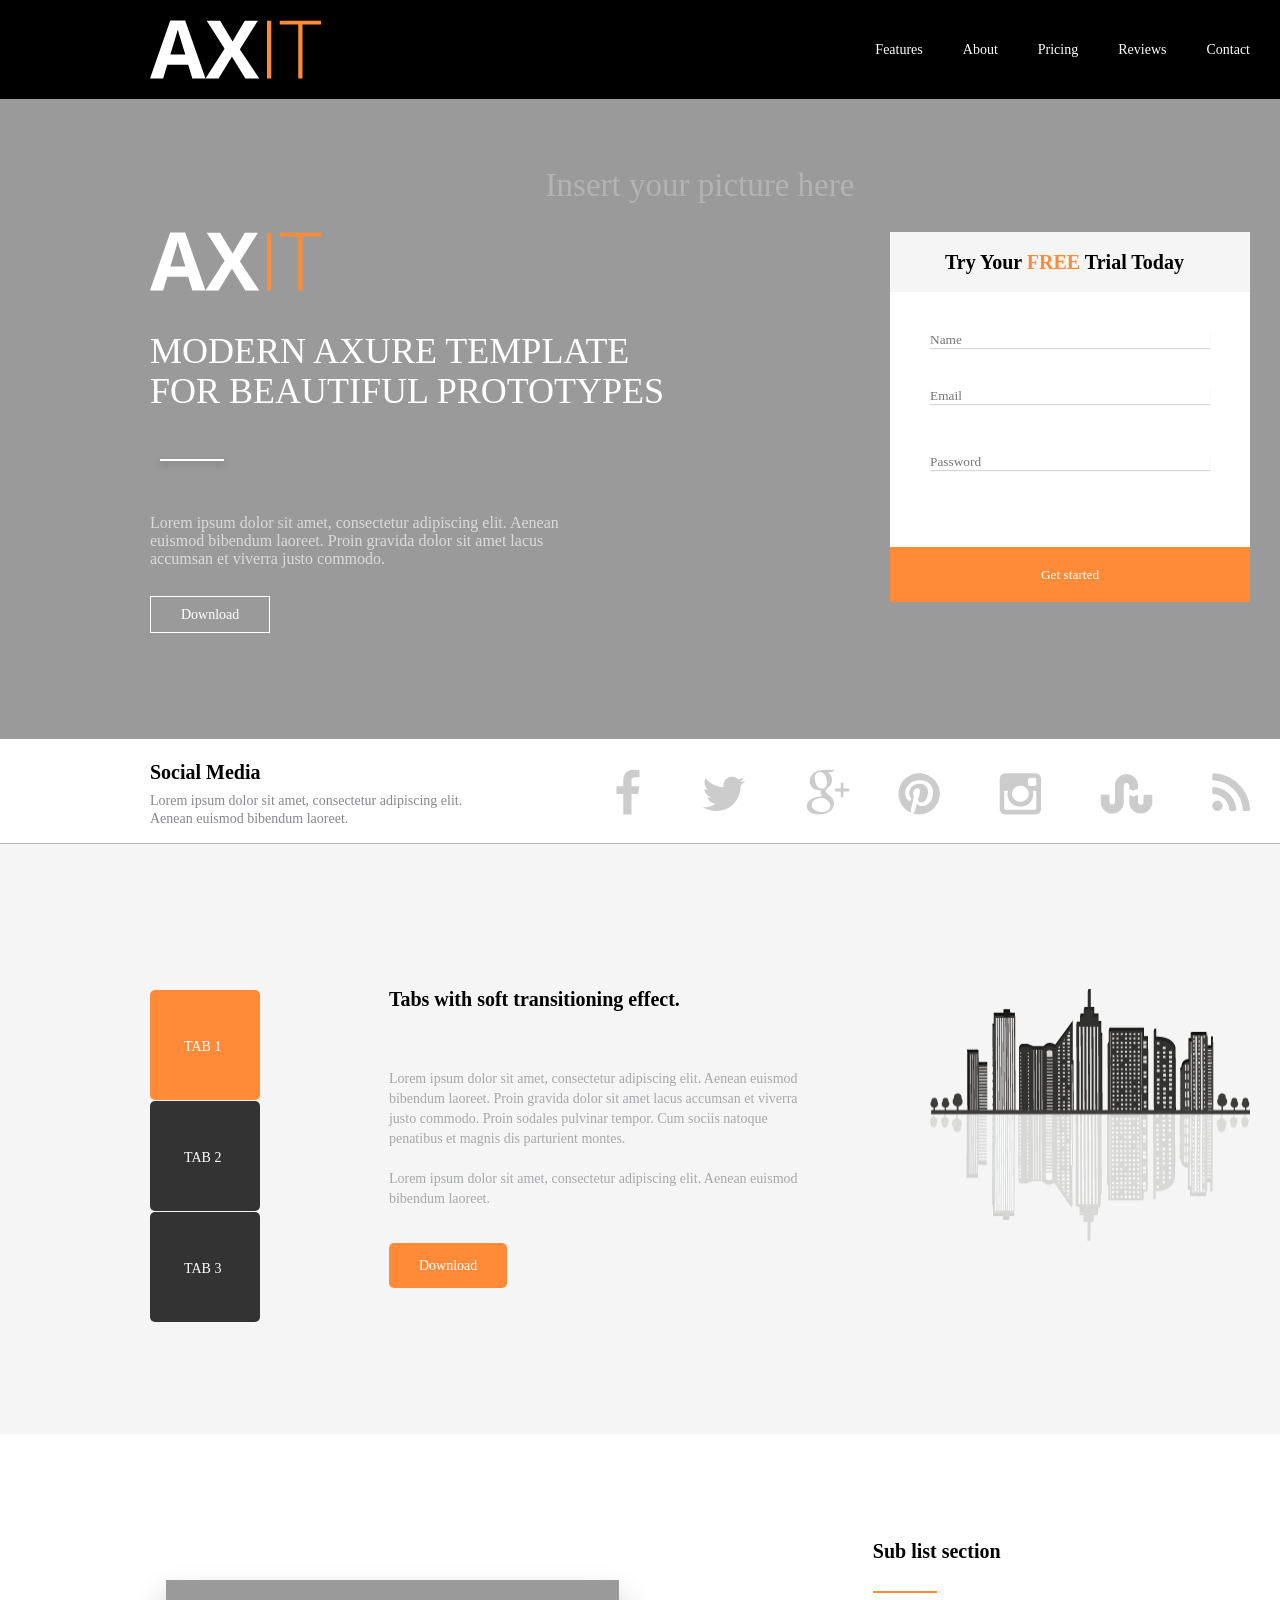
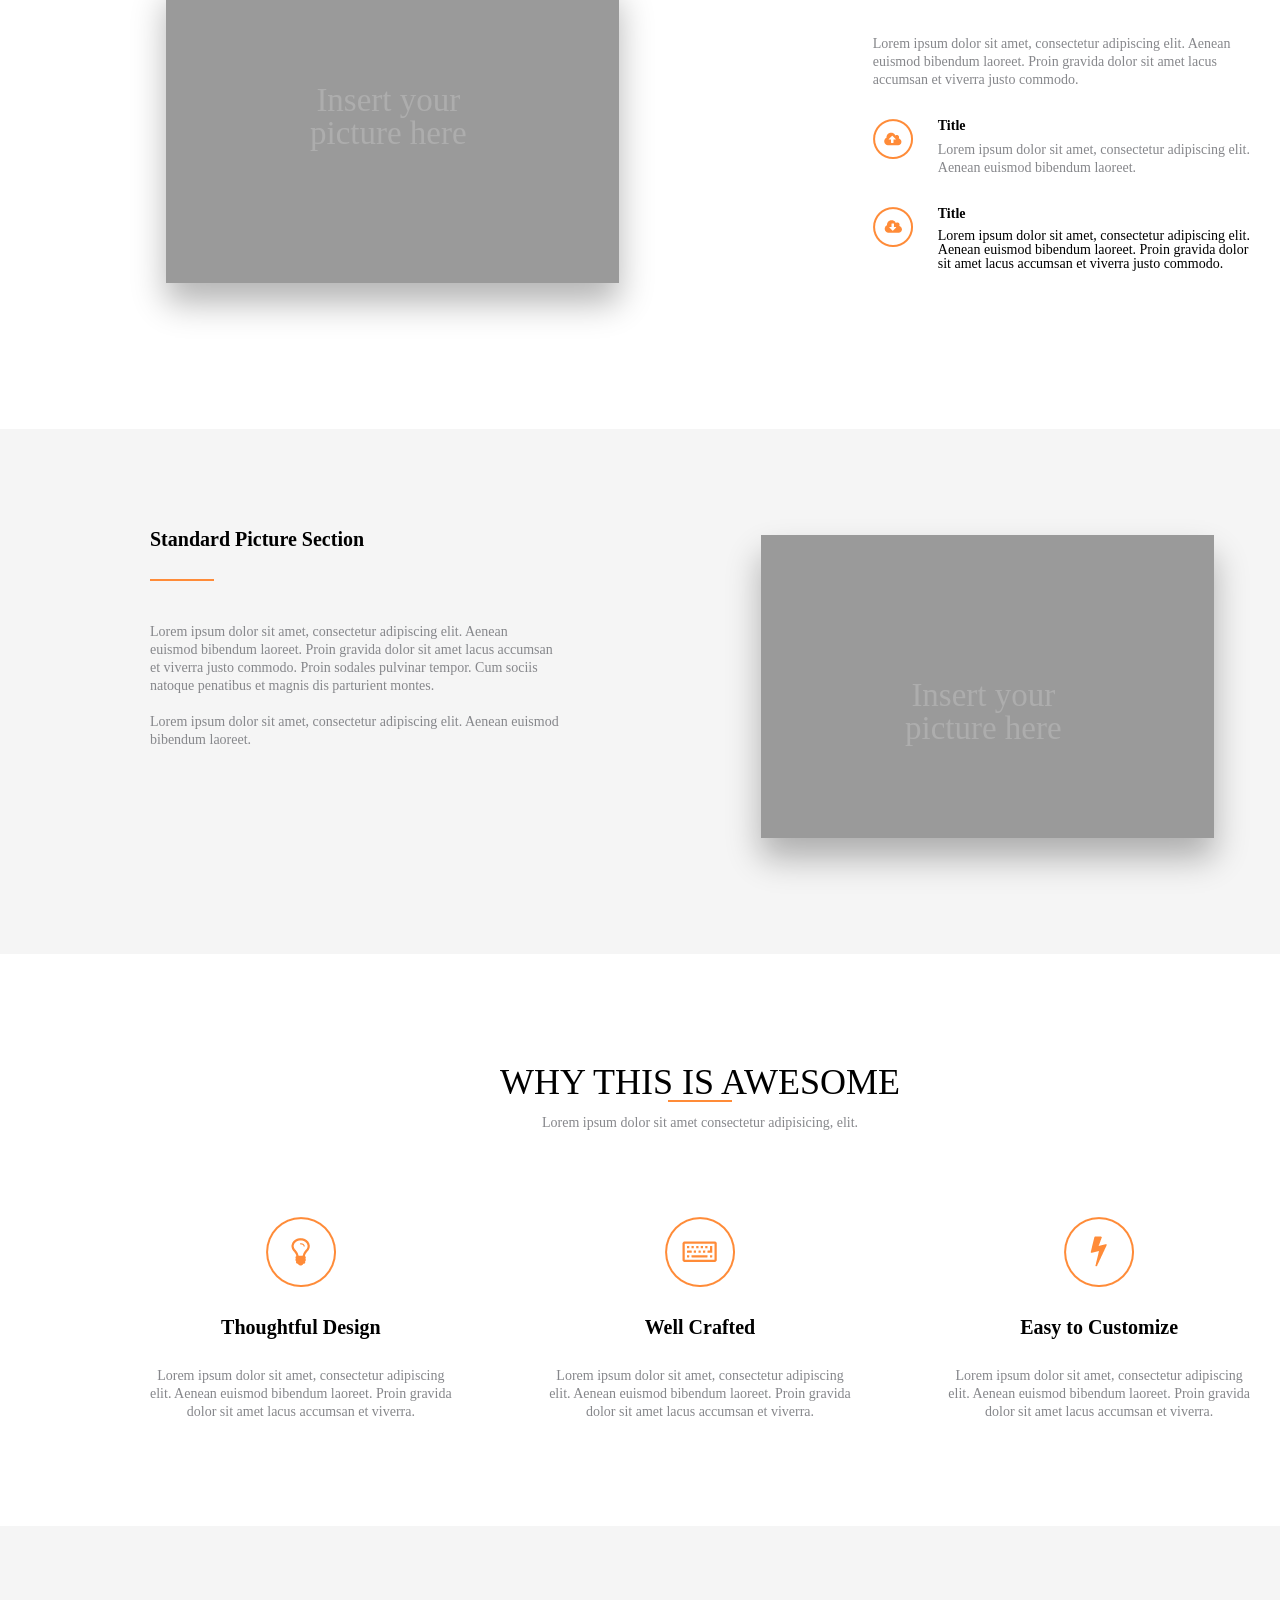
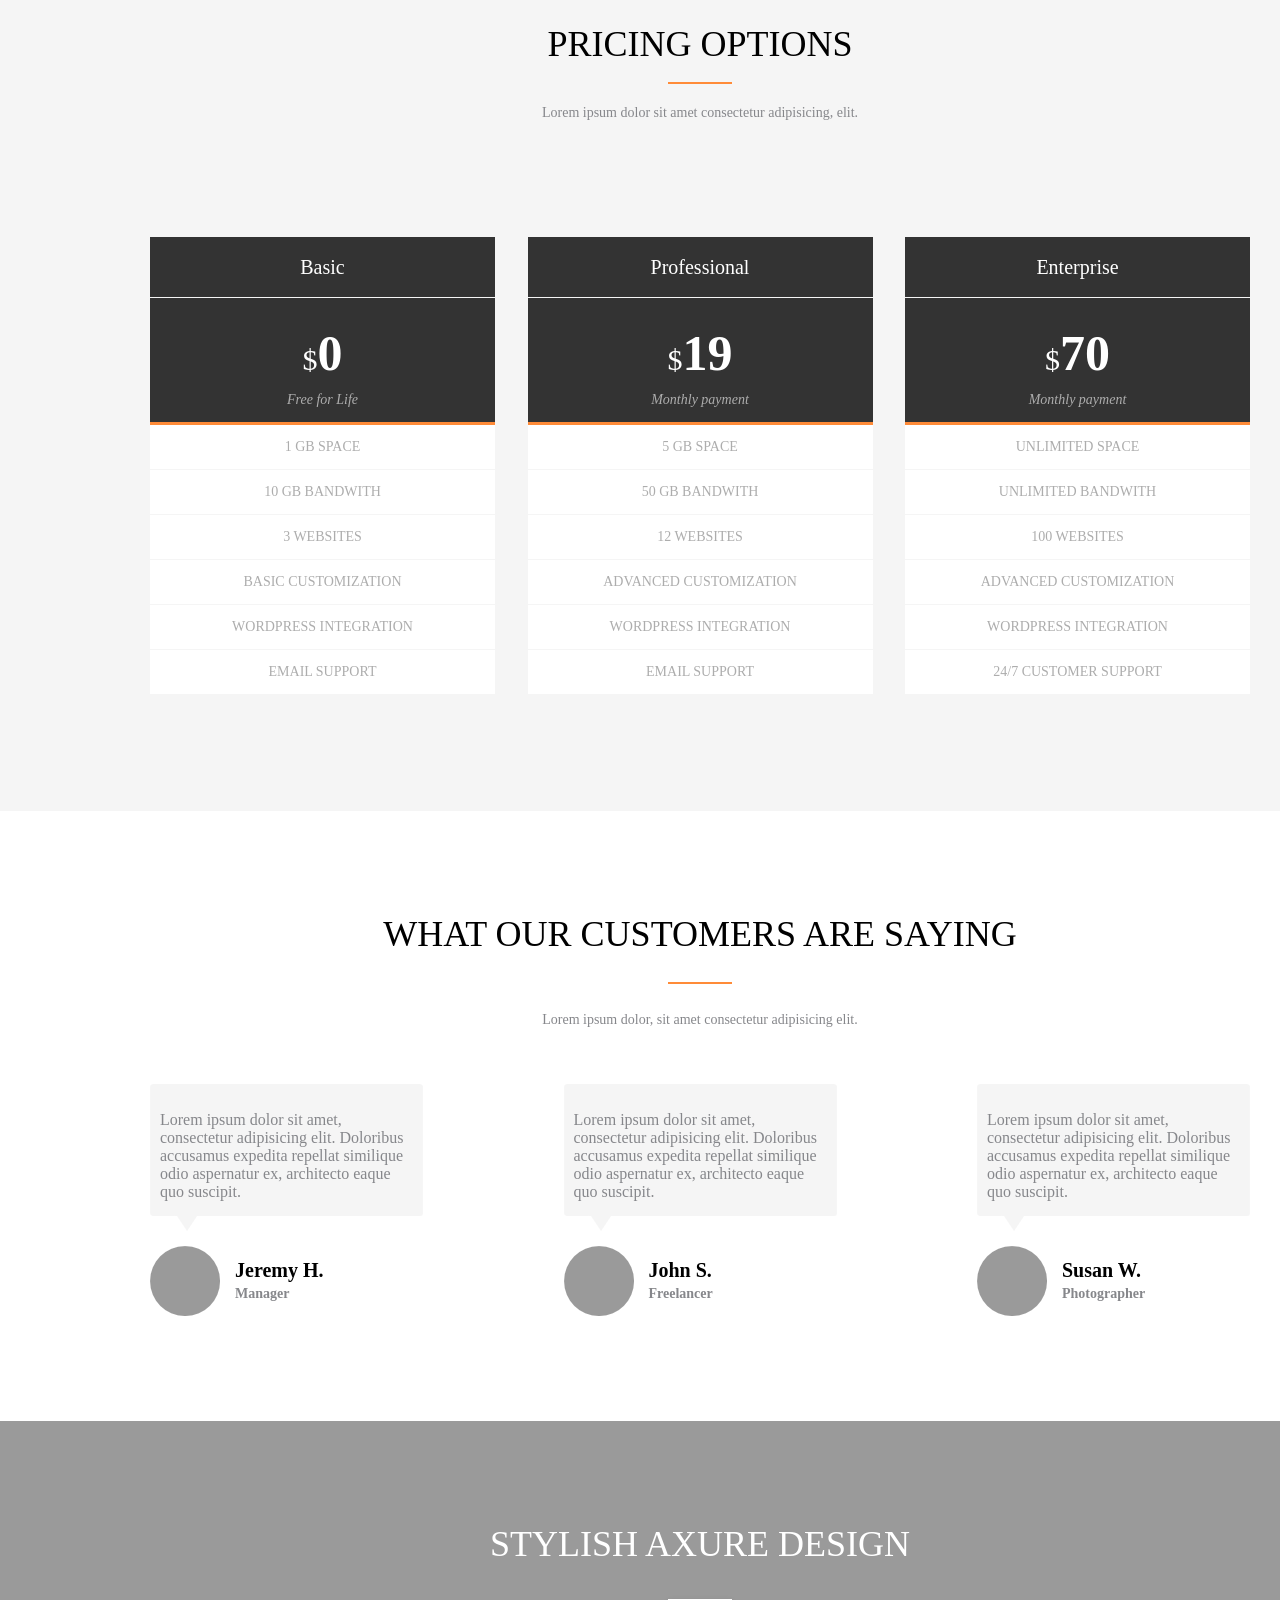
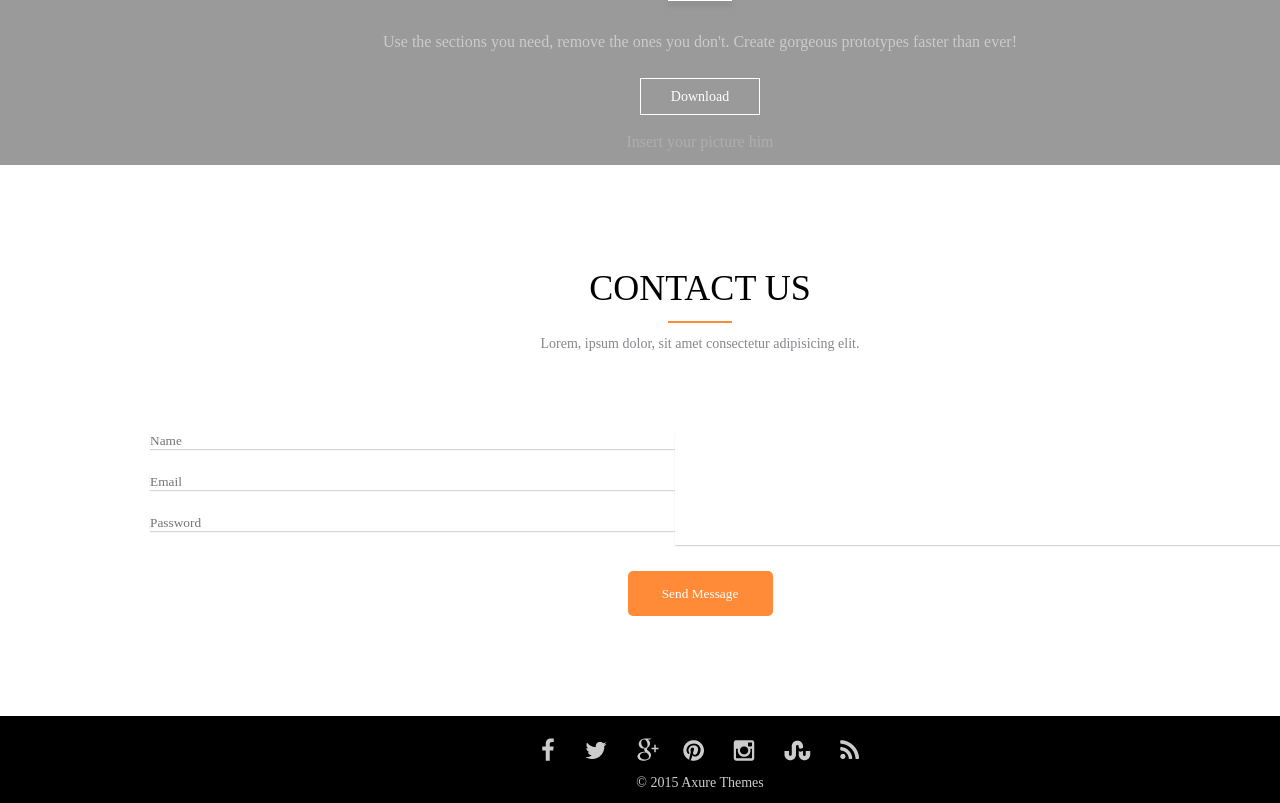
==== index.html @ dc1941f7 "Add files via upload" ====
<!DOCTYPE html>
<html>
<head>
	<link rel="stylesheet" href="style.css">

	<title>макет из гугла.</title>

	<meta charset="UTF-8">

	<meta name="viewport" content="width-device-width">
</head>
<body>

<div class="vse">
	<div class="vnutri">
		<ul class="verh">
			<div class="logo">
				<img src="images/logo.png" alt="">
			</div>
			<li><a href="">Features</a></li>
			<li><a href="">About</a></li>
			<li><a href="">Pricing</a></li>
			<li><a href="">Reviews</a></li>
			<li><a href="">Contact</a></li>
		</ul>

		<div class="content">
			<div class="header">

				<div class="head">
					<p class="p">Insert your picture here</p>
					<div class="celoe">
						<div class="levo">
							<div class="logo_big">
								<img src="images/logo_big.png"  alt="">
							</div>
							<h1>MODERN AXURE TEMPLATE <br>FOR BEAUTIFUL PROTOTYPES</h1>
						<div class="image1">
							<img src="images/what.png" class="image_1" alt="">
						</div>
						<h2 class="text">
							Lorem ipsum dolor sit amet, consectetur adipiscing elit. Aenean <br>euismod bibendum laoreet. Proin gravida dolor sit amet lacus <br>accumsan et viverra justo commodo.
						</h2>
						<div class="button">
							<a href="">Download</a>
						</div>
						</div>
						<div class="pravo">
							<div class="try">
								try your <span>free</span> trial today 
							</div>
							<div class="formy">
								<form action="">
									<input type="text" placeholder="Name" class="input input_1">
									<input type="email" required placeholder="Email" class="input input_2">
									<input type="password" required placeholder="Password" class="input input_3">
								</form>
							</div>
							<div class="send">
								<form action="">
								<button type="submit">Get started</button>
								</form>
							</div>
						</div>
					</div>
				</div>
			</div>
			<div class="social">
				<div class="socialpadding">
					<div class="left">
						<p class="media">Social Media</p>
						<p class="lor text">Lorem ipsum dolor sit amet, consectetur adipiscing elit. <br> Aenean euismod bibendum laoreet.</p>
					</div>
					<div class="right">
						<img src="images/иконки_big.png" alt="">
					</div>
				</div>
			</div>
			<div class="tabs_effect">
				<div class="tabs">
					<a href="" class="tab_1 tab">TAB 1</a>
					<a href="" class="tab_2 tab">TAB 2</a>
					<a href="" class="tab_3 tab">TAB 3</a>
				</div>
				<div class="tabs_effect_content">
					<h6 class="title">Tabs with soft transitioning effect.</h6>
					<p class="content_1">Lorem ipsum dolor sit amet, consectetur adipiscing elit. Aenean euismod <br>bibendum laoreet. Proin gravida dolor sit amet lacus accumsan et viverra <br>justo commodo. Proin sodales pulvinar tempor. Cum sociis natoque <br>penatibus et magnis dis parturient montes.<br><br>Lorem ipsum dolor sit amet, consectetur adipiscing elit. Aenean euismod <br>bibendum laoreet.</p>
				<div class="down">
					<a href="">Download</a>
				</div>
				</div>
				<img src="images/doma.png" class="img_right" alt="">
			</div>
			<div class="feature">				
				<div class="image_left">
					<img src="images/серая х..png" alt="">
					<div class="image_text">
						Insert your <br> picture here
					</div>
				</div>
				<div class="text_right">
					<div class="title_section">
						Sub list section
					</div>
					<div class="orange_line">
						<img src="images/orange_line.png" alt="">
					</div>
					<div class="text">
						Lorem ipsum dolor sit amet, consectetur adipiscing elit. Aenean <br>euismod bibendum laoreet. Proin gravida dolor sit amet lacus <br>accumsan et viverra justo commodo.
					</div>
					<div class="subtitle">
						<div class="cloud_1">
							<a href=""><img src="images/cloud_1.png" alt=""></a>
						</div>
						<div class="cloud_text">
							
						<p class="tit">Title</p>
						<p class="text">
							Lorem ipsum dolor sit amet, consectetur adipiscing elit. <br>Aenean euismod bibendum laoreet.
						</p>
						</div>
					</div>
					<div class="subtitle">
						<div class="cloud_2">
							<a href=""><img src="images/cloud_2.png" alt=""></a>
						</div>
						<div class="cloud_text">
							
							<p class="tit">Title</p>
							<p class="section_text">
								Lorem ipsum dolor sit amet, consectetur adipiscing elit. <br>Aenean euismod bibendum laoreet. Proin gravida dolor <br>sit amet lacus accumsan et viverra justo commodo.
							</p>
						</div>
					</div>
				</div>
			</div>
			<div class="feature_2">
				<div class="left_text">
					<div class="title_section">
						Standard Picture Section
					</div>
					<div class="orange_line">
						<img src="images/orange_line.png" alt="">
					</div>
					<div class="text">
						Lorem ipsum dolor sit amet, consectetur adipiscing elit. Aenean <br>euismod bibendum laoreet. Proin gravida dolor sit amet lacus accumsan <br>et viverra justo commodo. Proin sodales pulvinar tempor. Cum sociis <br>natoque penatibus et magnis dis parturient montes.<br><br>Lorem ipsum dolor sit amet, consectetur adipiscing elit. Aenean euismod <br>bibendum laoreet.
					</div>
				</div>
				<div class="right_image">
					<img src="images/серая х..png" alt="">
					<div class="image_text">
						Insert your <br>picture here
					</div>
				</div>
			</div>
			<div class="our_process">
				<div class="align">
					<p class="awesome ">
						why this is awesome
					</p>
					<img src="images/orange_line_big.png" alt="">
					<p class="text ">Lorem ipsum dolor sit amet consectetur adipisicing, elit.</p>
				</div>
				<div class="sections">
					<div class="lamp_section align">
						<img src="images/lamp.png" alt=""> 
						<p class="name_section">
							thoughtful design
						</p>
						<p class="text text_pad">
							Lorem ipsum dolor sit amet, consectetur adipiscing <br>elit. Aenean euismod bibendum laoreet. Proin gravida <br>dolor sit amet lacus accumsan et viverra.
						</p>
					</div>
					<div class="keyboard_section align">
						<img src="images/keyboard.png" alt="">
						<p class="name_section">
							well crafted
						</p>
						<p class="text text_pad">
							Lorem ipsum dolor sit amet, consectetur adipiscing <br>elit. Aenean euismod bibendum laoreet. Proin gravida <br>dolor sit amet lacus accumsan et viverra.
						</p>
					</div>
					<div class="lightning_section align">
						<img src="images/lightning.png" alt="">
						<p class="name_section">
							easy <span>to</span> customize
						</p>
						<p class="text text_pad">
							Lorem ipsum dolor sit amet, consectetur adipiscing <br>elit. Aenean euismod bibendum laoreet. Proin gravida <br>dolor sit amet lacus accumsan et viverra.
						</p>
					</div>
				</div>
			</div>
			<div class="pricing">
				<div class="align">
					<p class="options">
						pricing options
					</p>
					<img src="images/orange_line_big.png" class="line_options" alt="">
					<p class="text ">
						Lorem ipsum dolor sit amet consectetur adipisicing, elit.
					</p>
				</div>
				<div class="pricing_slots">
					<div class="basic">
						<div class="name_slot align">
							Basic
						</div>
						<div class="price align">
							$<span>0</span>
							<p class="payment">
							Free for Life
							</p>
						</div>
						<a href="">
						<div class="inf align">
							<span>our most popular</span>
						</div>
						</a>
						<div class="information align">
							<p>1 gb space</p>
							<p>10 gb bandwith</p>
							<p>3 websites</p>
							<p>basic customization</p>
							<p>wordpress integration</p>
							<p>email support</p>
						</div>
					</div>
					<div class="professional">
						<div class="name_slot align">
							Professional
						</div>
						<div class="price align">
						$<span>19</span>
						<p class="payment align">
							Monthly payment
						</p>
						</div>
						<a href="">
						<div class="inf align">
							<span>our most popular</span>
						</div>
						</a>
						<div class="information align">
							<p>5 gb space</p>
							<p>50 gb bandwith</p>
							<p>12 websites</p>
							<p>advanced customization</p>
							<p>wordpress integration</p>
							<p>email support</p>
						</div>
					</div>
					<div class="enterprise">
						<div class="name_slot align">
							Enterprise
						</div>
						<div class="price align">
							$<span>70</span>
							<p class="payment align">
								Monthly payment
							</p>
						</div>
						<a href="">
						<div class="inf align">
							<span>our most popular</span>
						</div>
						</a>
						<div class="information align">
							<p>unlimited space</p>
							<p>unlimited bandwith</p>
							<p>100 websites</p>
							<p>advanced customization</p>
							<p>wordpress integration</p>
							<p>24/7 customer support</p>
						</div>
					</div>
				</div>
			</div>
			<div class="testimonials">
				<div class="align">
					<p class="cust">
						what our customers are saying
					</p>
					<img src="images/orange_line.png" alt="">
					<p class="text padd_2">Lorem ipsum dolor, sit amet consectetur adipisicing elit.</p>
				</div>
				<div class="comments">
					<div class="comment_jeremy comment">
						<div class="comment_field">
							<img src="images/comment_field.png" alt="">
							<p class="text text_comment">
								Lorem ipsum dolor sit amet, consectetur adipisicing elit. Doloribus accusamus expedita repellat similique odio aspernatur ex, architecto eaque quo suscipit.
							</p>
						</div>
						<div class="user">
							<div class="avatar">
								<img src="images/avatar.png" alt="">
							</div>
							<div class="username">
								Jeremy H.
								<div class="profession">
									<p class="text padd_txt">
										Manager
									</p>
								</div>
							</div>
						</div>
					</div>
					<div class="comment_john comment">
						<div class="comment_field">
							<img src="images/comment_field.png" alt="">
							<p class="text text_comment">
								Lorem ipsum dolor sit amet, consectetur adipisicing elit. Doloribus accusamus expedita repellat similique odio aspernatur ex, architecto eaque quo suscipit.
							</p>
						</div>
						<div class="user">
							<div class="avatar">
								<img src="images/avatar.png" alt="">
							</div>
							<div class="username">
								John S.
								<div class="profession">
									<p class="text padd_txt">
										Freelancer
									</p>
								</div>
							</div>
						</div>
					</div>
					<div class="comment_susan comment">
						<div class="comment_field">
							<img src="images/comment_field.png" alt="">
							<p class="text text_comment">
								Lorem ipsum dolor sit amet, consectetur adipisicing elit. Doloribus accusamus expedita repellat similique odio aspernatur ex, architecto eaque quo suscipit.
							</p>
						</div>
						<div class="user">
							<div class="avatar">
								<img src="images/avatar.png" alt="">
							</div>
							<div class="username">
								Susan W.
								<div class="profession">
									<p class="text padd_txt">
										Photographer
									</p>
								</div>
							</div>
						</div>
					</div>
				</div>
			</div>
			<div class="custom_section align">
				<div class="title_stylish cust">
					stylish axure design
				</div>
				<img src="images/line_white.png" alt="">
				<p class="text_des">
					Use the sections you need, remove the ones you don't.  Create gorgeous prototypes faster than ever!
				</p>
				<div class="button">
					<a href="">Download</a>
				</div>
				<div class="picture">
					Insert your picture him
				</div>
			</div>
			<div class="contact_us">
				<div class="align">
					<p class="title_contact">
						contact us
					</p>
					<img src="images/orange_line.png" alt="">
					<p class="text padd_3">
						Lorem, ipsum dolor, sit amet consectetur adipisicing elit.
					</p>
				</div>
				<div class="send">
					<form class="form_celoe" action="">
						<div class="left_form">
							<input type="text" placeholder="Name" class="input_send">
							<input type="email" required placeholder="Email" class="input_send">
							<input type="password" required placeholder="Password" class="input_send">
						</div>
						<div class="right_form">
							<textarea name="" placeholder="Message" cols="75" rows="7"> </textarea>
						</div>
					</form>
					<div class="send_message align">
						<form action="">
							<button type="submit">Send Message</button>
						</form>
					</div>
				</div>
			</div>
		</div>
		<footer class="footer">
			<div class="icons">
				<img src="images/иконки.png" alt="">
			</div>
			<p class="footer_p">
				© 2015 Axure Themes
			</p>
		</footer>
	</div>
</div>

</body>
</html>
---- style.css ----
/*Обнуление*/
*{
	padding: 0;
	margin: 0;
	border: 0;
}
*,*:before,*:after{
	-moz-box-sizing: border-box;
	-webkit-box-sizing: border-box;
	box-sizing: border-box;
}
:focus,:active{outline: none;}
a:focus,a:active{outline: none;}

nav,footer,header,aside{display: block;}

html,body{
	height: 100%;
	width: 100%;
	font-size: 100%;
	line-height: 1;
	font-size: 14px;
	-ms-text-size-adjust: 100%;
	-moz-text-size-adjust: 100%;
	-webkit-text-size-adjust: 100%;
}
input,button,textarea{font-family:inherit;}

input::-ms-clear{display: none;}
button{cursor: pointer;}
button::-moz-focus-inner {padding:0;border:0;}
a, a:visited{text-decoration: none;}
a:hover{text-decoration: none;}
ul li{list-style: none;}
img{vertical-align: top;}

h1,h2,h3,h4,h5,h6{font-size:inherit;font-weight: 400;}
/*--------------------*/

.vse {
	min-width: 1400px;
}
.vnutri{
	display: flex;
	flex-direction: column;
}
.content{
	flex: 1 1 auto;
}
.footer{
	background-color: #000;
	flex: 0 1 auto;
}
.icons{
	text-align: center;
	padding: 22px 0 15px 0;
}
.footer_p{
	text-align: center;
	padding-bottom: 13px;
	color: #ccc;
}
.verh{
	background-color: #000;
	padding: 0 150px;
	display: flex;
	color: #fff;
	padding:20px 150px ;
}
.logo{
	flex: 1 1 auto;
}
.verh li{
	font-size: 14px;
	align-self: center;
	margin: 0 0 0 40px;
}
.verh li a{
	color: #fff;
}
.verh li a:hover{
	font-size: 17px;
}
.head {
	background-color: #9a9a9a;
	min-height: 640px;
}
.p{
	color: #b3b3b3;
	text-align: center;
	padding: 70px 0 30px 0;
	font-size: 33px;
}

.celoe {
	display: flex;
}
.levo {
	padding: 0 150px;
	display: flex;
	flex-direction: column;
	justify-content: space-between;
	height: 390px;
	flex: 1 0 auto;
}
.levo h1{
	font-size: 36px;
	line-height: 40px;
	color: #fff;
	
}

.levo h2 {
	color: #dadada;
	font-size: 16px;
	
}

.button a{
	border:1px solid #fff;
	padding: 10px 30px;
	color: #fff
}
.pravo {
	padding: 0 150px 0 0 ;
}
.try{
	background-color:  #f5f5f5;
	text-transform: capitalize;
	font-size: 20px;
	padding: 20px 55px;
	font-weight: bolder;
}
.try span{
	text-transform: uppercase;
	color: #ff8b38;
}
.formy{
	height: 255px;
	width: 360px;
	background-color: #fff;
}
.input{
	display: block;
	width: 280px;
	margin: 0 40px;
	margin-bottom: 40px;
	box-shadow: 0px 1px 1px #d6d6d6;
}
.input_1{
	position: relative;
	top: 40px;
}
.input_2{
	position: relative;
	top: 40px;
}
.input_3{
	position: relative;
	top: 50px;
}
.send button{
	cursor: pointer;
	width: 360px;
	height: 55px;
	background-color: #ff8b38;
	color: #fff;
}

.social{
	height: 105px;
	border-bottom: 1px solid #b7b7b7;
	background-color: #fff;
}
.socialpadding{
	padding: 0 150px;
	display: flex;
}
.left{
	flex: 1 1 auto;
}
.media{
	font-size: 20px;

	padding-top: 23px;
	font-weight: bold;
}
.lor{
	font-size: 14px;
	color: #a9aaac;
	line-height: 20px;
	padding-top: 10px;
	padding-bottom: 23px;
}
.right{
	padding-top: 30px;
}
.content_1{
	white-space: pre;
}

/*                        */


/*                        */
.tabs_effect{
	display: flex;
	padding: 145px 150px 0 150px;
	background-color: #f5f5f5;
	justify-content: space-between;
	height: 590px;
}
.tab{
	display: block;
	height: 110px;
	width: 110px;
	background-color: #333333;
	color: #fff;
	margin-top: 1px;
	padding-top: 50px;
	padding-left: 34px;
	border-radius: 5px
}
.tab:hover{
	background-color: #ff8b38;
}
.tab_1{
	background-color: #ff8b38;
}
.tabs_effect_content{
	padding:0 100px;
}
.title{
	font-weight: bold;
	padding-bottom: 60px;
	font-size: 20px;
}
.content_1{
	font-size: 14px;
	color: #a6a7a9;
	line-height: 20px;
}
.down{
	padding-top: 50px;
}
.down a{
	padding: 15px 30px;
	background-color: #ff8b38;
	color: #fff;
	border-radius: 5px;
}
.img_right {
	width: 320px;
	height: 252px;
	display: block;
}
.feature{
	display: flex;
	height: 595px;
	padding: 0 150px;
	justify-content: space-between;
}
.image_left{
	padding-top: 130px;
	margin-left: -20px;
	position: relative;
}
.image_text {
	text-align: center;
	font-size: 33px;
	color: #adadad;
	position: absolute;
	top: 250px;
	left: 180px;
}
.text_right{
	padding-top: 107px;
}
.title_section{
	font-size: 20px;
	font-weight: bold;
}
.orange_line{
	padding:30px 0;
}
.text{
	font-size: 14px;
	color: #86878b;
	line-height: 18px;
}
.subtitle{
	display: flex;
	padding: 30px 0;
}
.subtitle:last-child{
	padding-top: 0;
}
.cloud_text{
	padding-left: 25px
}
.tit{
	font-size: 14px;
	padding-bottom: 8px;
	font-weight: bold;
}
.feature_2{
	padding: 0 150px;
	background-color: #f5f5f5;
	height: 525px;
	display: flex;
	justify-content: space-between;
}
.left_text{
	padding-top: 100px;
}
.right_image{
	padding-top: 90px;
	position: relative;
}
.our_process{
	padding: 0 150px;
}
.align{
	text-align: center;
}
.awesome{
	padding-top: 110px;
	font-size: 36px;
	text-transform: uppercase;
}
.sections{
	display: flex;
	padding-top: 85px;
	justify-content: space-between;
	padding-bottom: 105px;
}
.name_section{
	text-transform: capitalize;
	font-weight: 900;
	font-size: 20px;
	padding-top: 30px;

}
.name_section span{
	text-transform: none;
}
.text_pad{
	padding-top: 30px;
}
.pricing{
	height: 885px;
	padding: 0 150px;
	background-color: #f5f5f5;
}
.options{
	text-transform: uppercase;
	font-size: 36px;
	padding-top: 100px;
}
.line_options{
	padding-top: 20px;
	padding-bottom: 20px;
}
.pricing_slots{
	padding-top: 115px;
	display: flex;
	justify-content: space-between;
	padding-bottom: 150px;
}
.name_slot{
	padding: 20px 0;
	width: 345px;
	background-color: #333;
	margin-bottom: 1px;
	color: #fff;
	font-size: 20px;
}
.price{
	padding-top: 30px;
	width: 345px;
	background-color: #333;
	color: #fff;
	font-size: 30px;
}
.price span{
	font-size: 50px;
	font-weight: 900;
}

.payment{
	font-size: 14px;
	color: #adadad;
	padding: 15px 0;
	font-style: italic;
}
.inf{
	background-color: #ff8b38;
	color: #fff;
	height: 3px;
	width: 345px;
	transition: width 3s ease-in;
}
.inf span{
	display: none;
	text-transform: uppercase;
	font-size: 14px;
	padding: 15px ;
}
.information p{
	padding: 15px 0;
	width: 345px;
	background-color: #fff;
	margin-bottom: 1px;
	color: #adadad;
	text-transform: uppercase;
}
.basic:hover{
	margin-top: -37px;
}
.basic:hover .inf{
	height: 40px;
}
.basic:hover .inf span{
	display: block;
}
.professional:hover{
	margin-top: -37px;
}
.professional:hover .inf{
	height: 40px;
}
.professional:hover .inf span{
	display: block;
}
.enterprise:hover{
	margin-top: -37px;
}
.enterprise:hover .inf{
	height: 40px;
}
.enterprise:hover .inf span{
	display: block;
}
.cust{
	text-transform: uppercase;
	font-size: 36px;
	padding-top: 105px;
	padding-bottom: 30px;
}
.padd_2{
	padding-top: 15px;
	padding-bottom: 55px;
}
.comments{
	padding: 0 150px;
	display: flex;
	justify-content: space-between;
	padding-bottom: 105px;
}
.text_comment{
	width: 273px;
	height: 135px;
	margin-top: -120px;
	padding:0 10px;
	font-size: 16px;
}
.user{
	display: flex;
}
.avatar{
	height: 70px;
}
.username{
	font-size: 20px;
	font-weight: bold;
	padding-left: 15px;
	align-self: center;
}
.padd_txt{
	padding-top: 5px;
}

/*------------------------------------*/
/*------------------------------------*/
/*------------------------------------*/
.custom_section{
	background-color: #9a9a9a;
	color: #fff;
	padding: 0 150px;
}
.text_des{
	color: #cbcbcb;
	font-size: 16px;
	padding-top: 20px;
	padding-bottom: 40px;
}
.picture{
	padding-top: 30px;
	padding-bottom: 15px;
	font-size: 16px;
	color: #aeaeae;
}
.contact_us{
	padding: 0 150px;
	padding-bottom: 100px;
}
.title_contact{
	font-size: 36px;
	text-transform: uppercase;
	padding-bottom: 15px;
	padding-top: 105px;
}
.padd_3{
	padding-bottom: 80px;
}
.input_send{
	display: block;
	width: 525px;
	margin-bottom: 25px;
	box-shadow: 0px 1px 1px #d6d6d6;
}
textarea{
	resize: none;
	box-shadow: 0px 1px 1px #d6d6d6;
}

.form_celoe{
	display: flex;
	justify-content: space-between;
}

/*

.down{
	padding-top: 50px;
}
*/
.send_message button{
	height: 45px;
	margin-top: 15px;
	width: 145px;
	padding: 15px 30px;
	background-color: #ff8b38;
	color: #fff;
	border-radius: 5px;
}
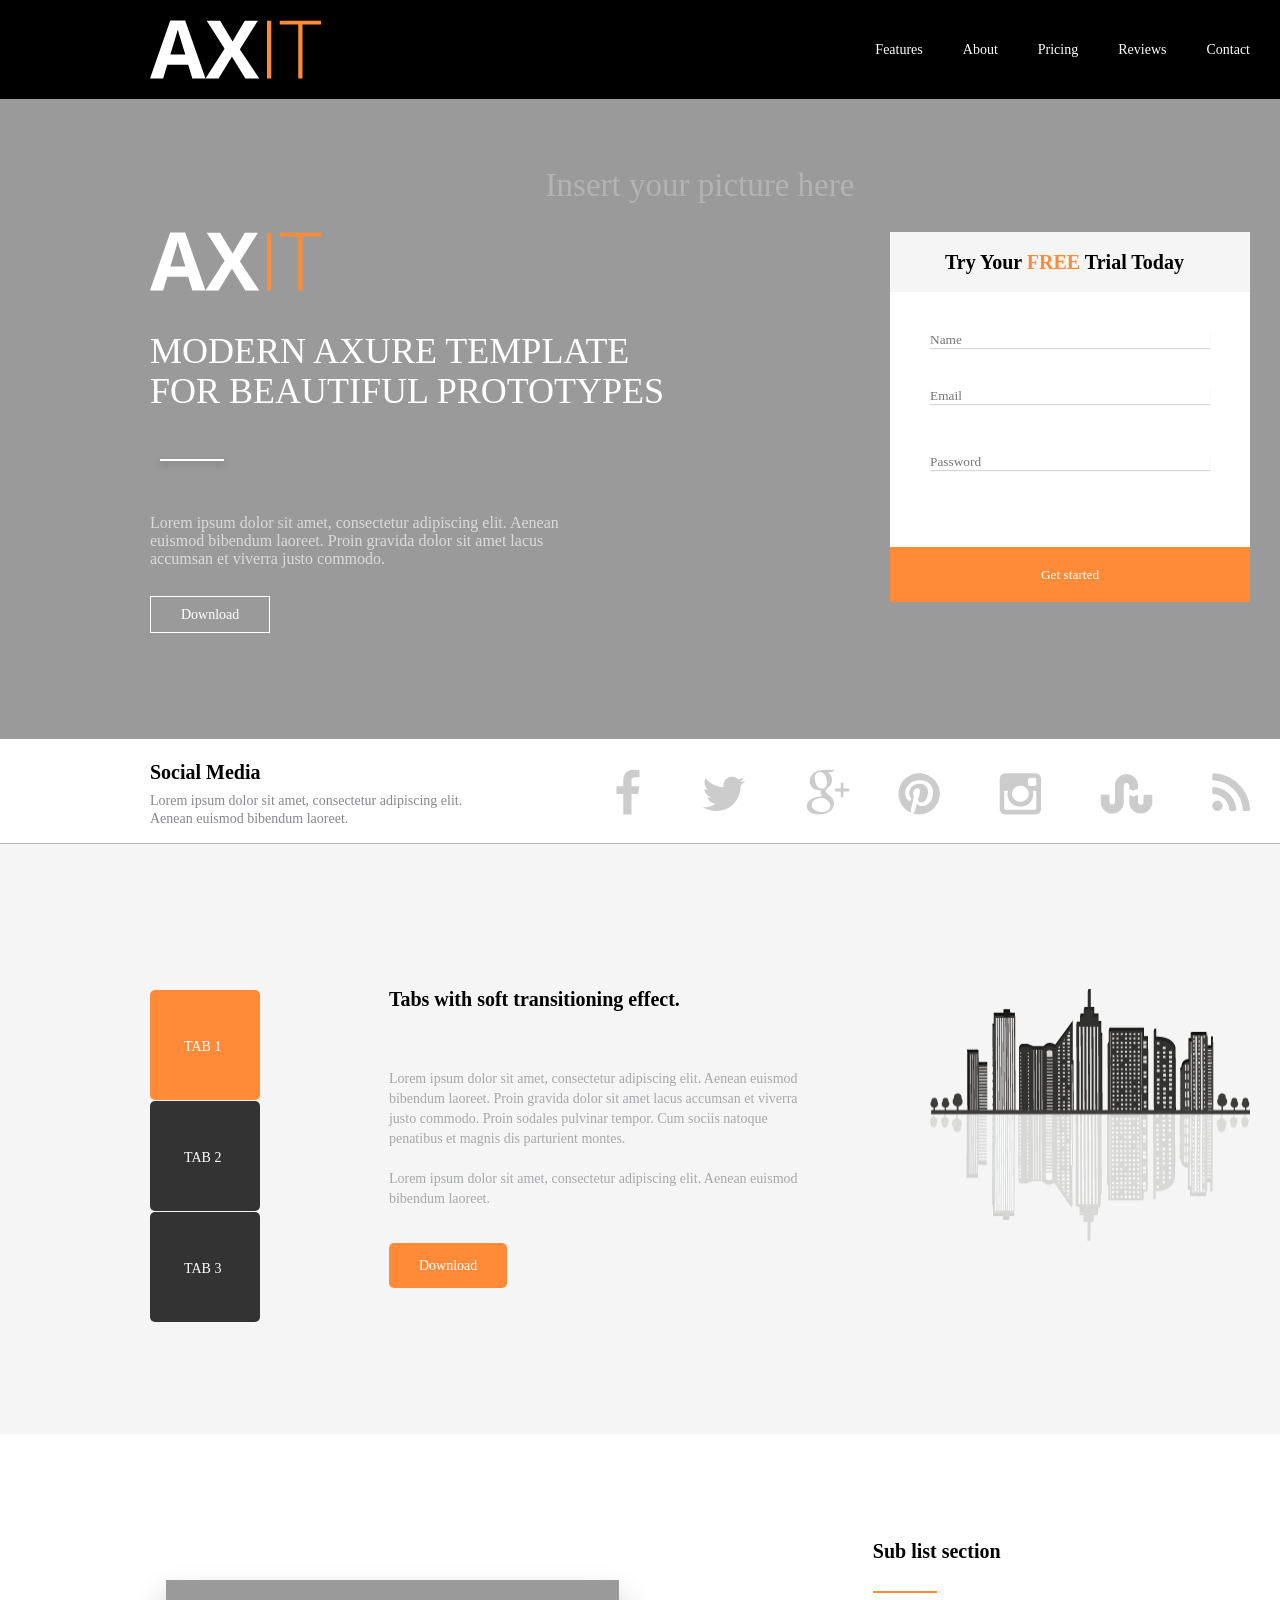
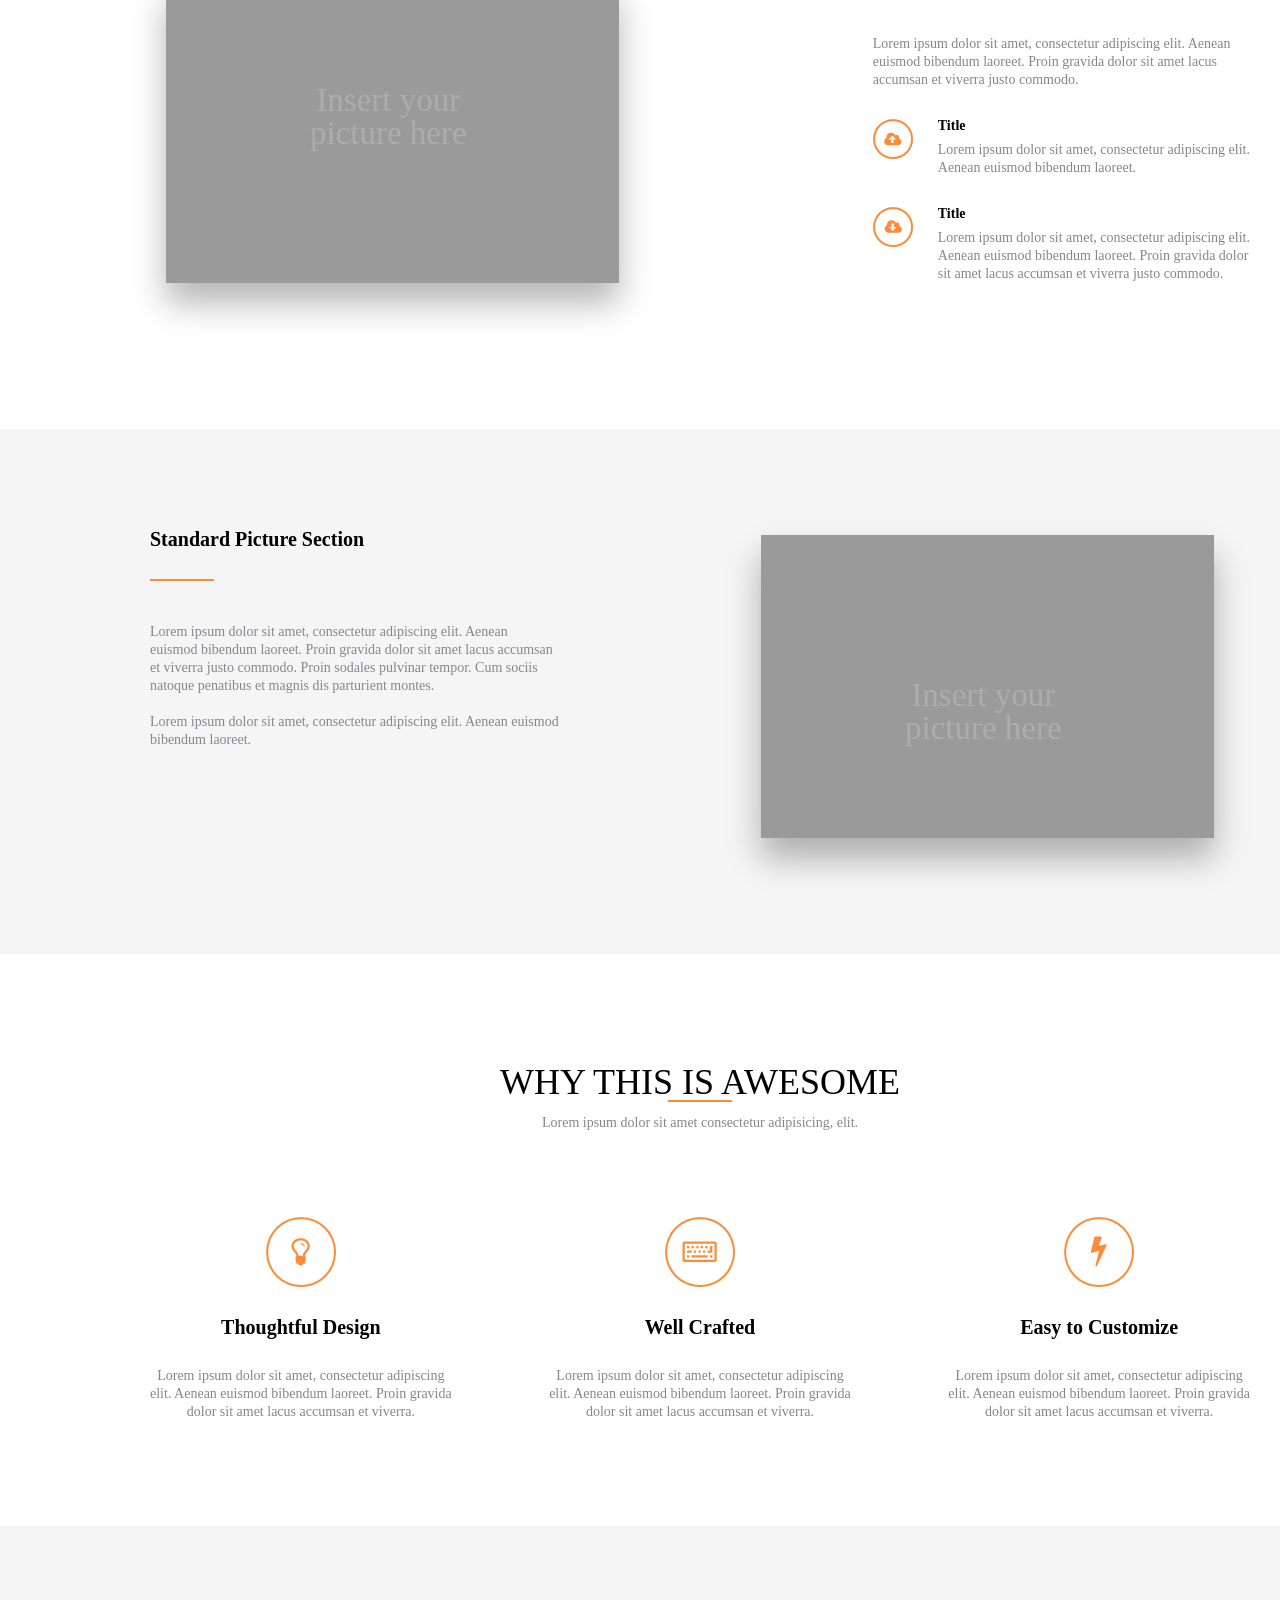
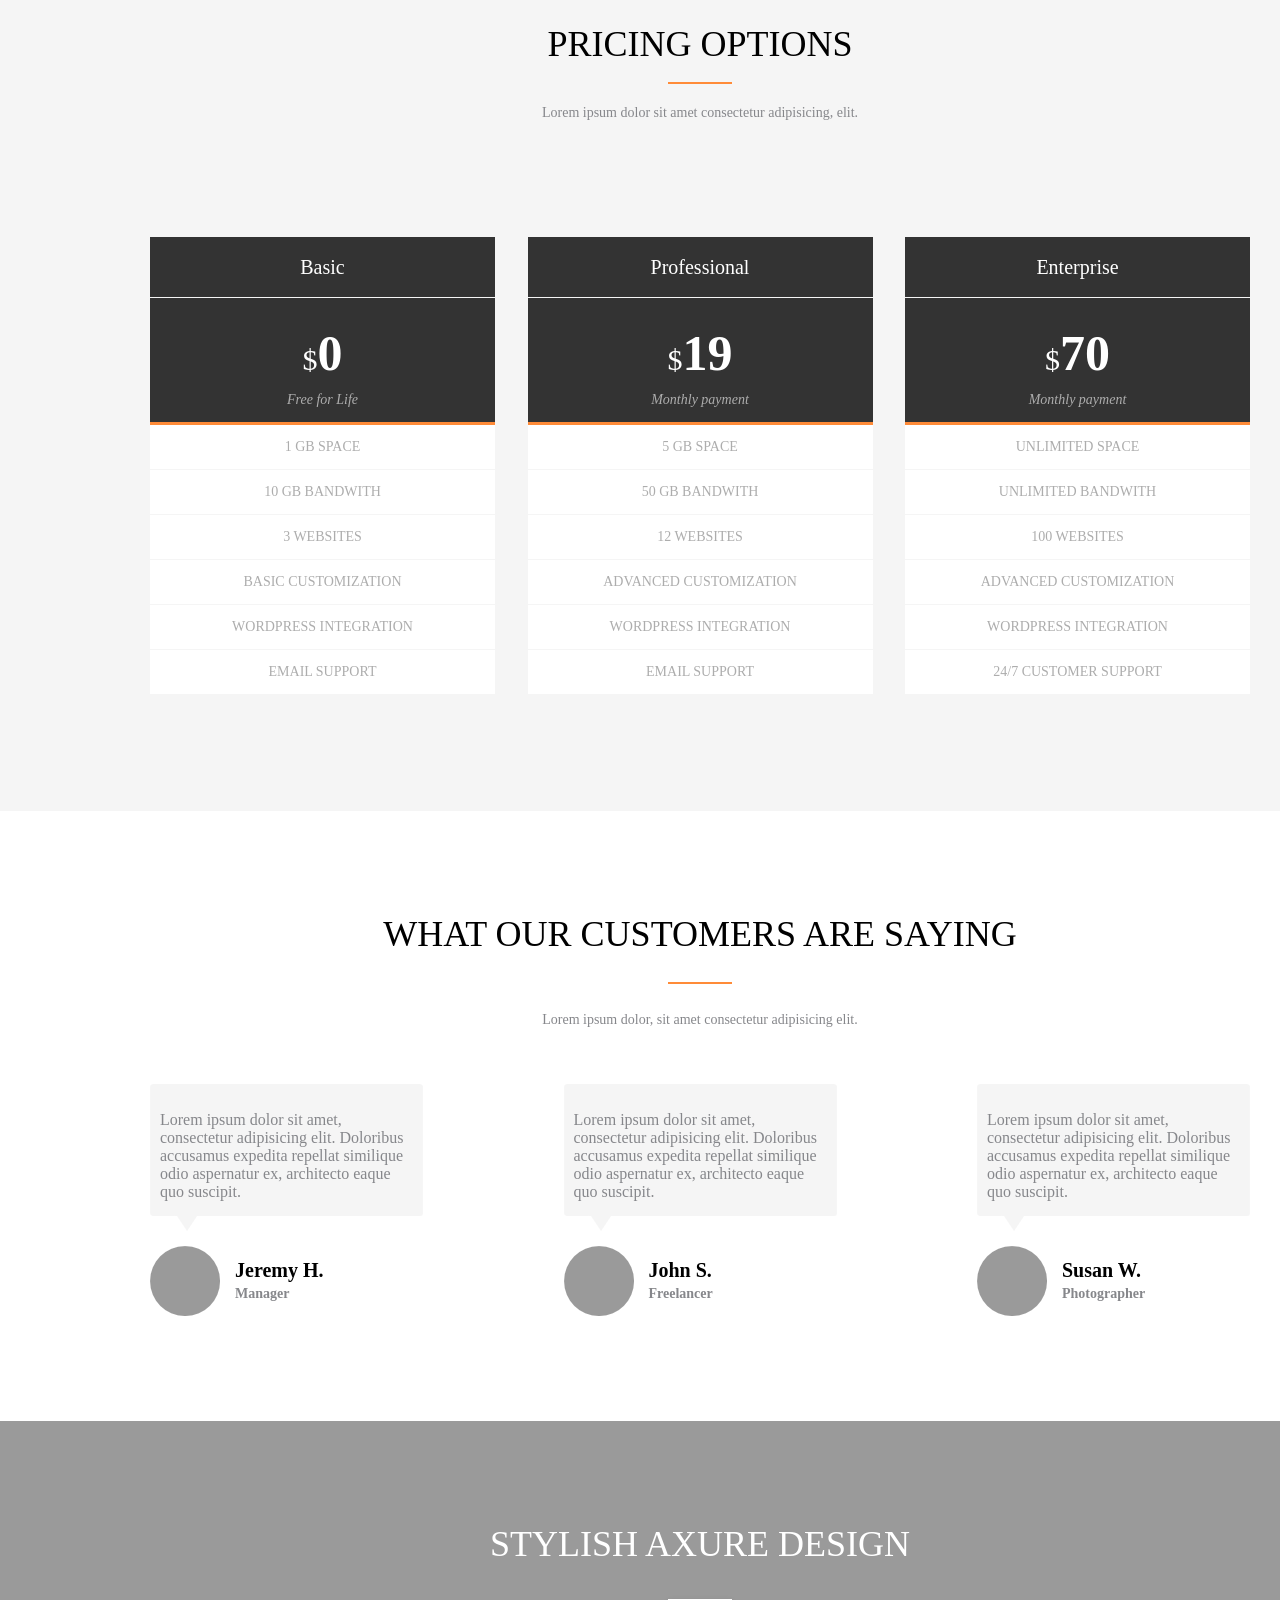
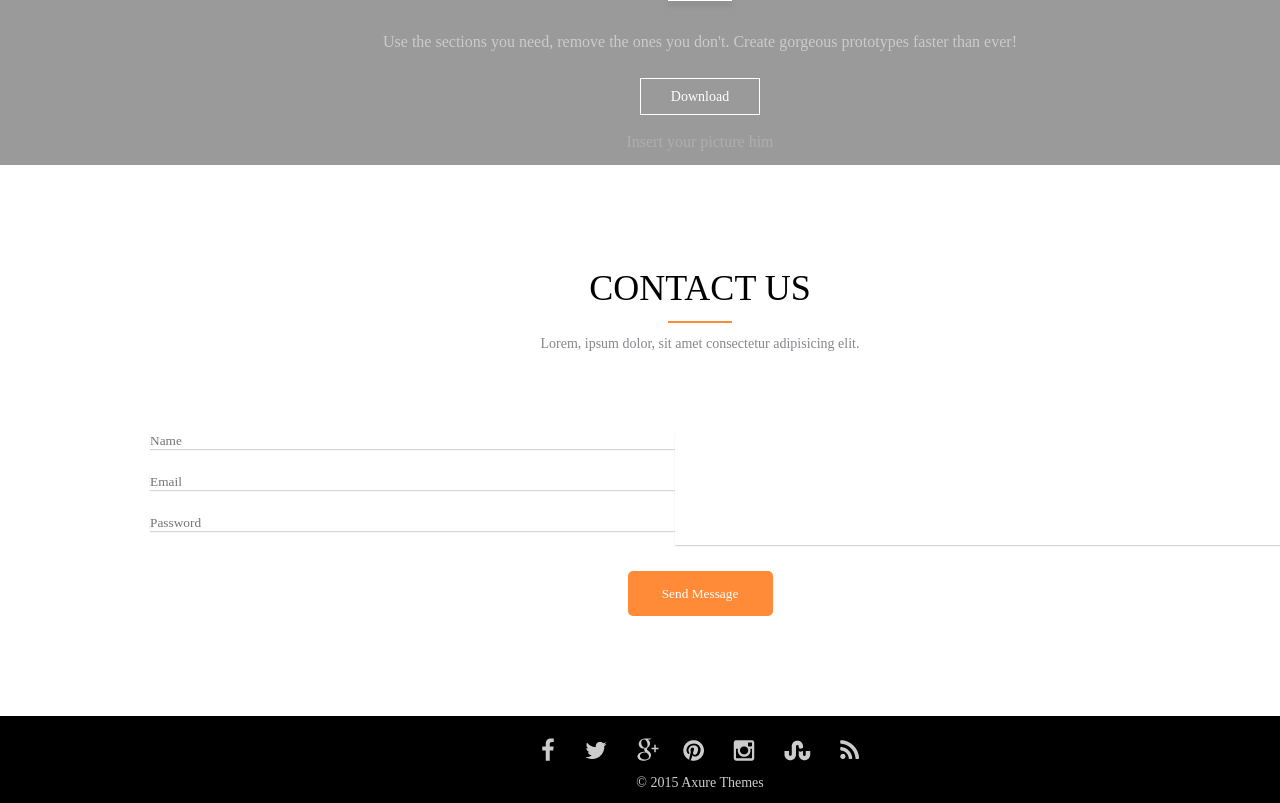
==== commit c290f17a: "Add files via upload" ====
--- a/index.html
+++ b/index.html
@@ -1,3 +1,4 @@
+
 <!DOCTYPE html>
 <html>
 <head>
@@ -49,18 +50,18 @@
 							<div class="try">
 								try your <span>free</span> trial today 
 							</div>
-							<div class="formy">
-								<form action="">
-									<input type="text" placeholder="Name" class="input input_1">
-									<input type="email" required placeholder="Email" class="input input_2">
-									<input type="password" required placeholder="Password" class="input input_3">
-								</form>
-							</div>
-							<div class="send">
-								<form action="">
-								<button type="submit">Get started</button>
-								</form>
-							</div>
+							<form action="https://formfor.site/send/4OYA79M9cGnrm7DSSGJxfFic27gXtx" method="post">
+								<div class="formy">
+									<input tabindex="1" type="text" name="name" placeholder="Name" class="input input_1">
+									<input tabindex="2" type="email" name="email_" required placeholder="Email" class="input input_2">
+									<input tabindex="3" type="password" name="pass" required placeholder="Password" class="input input_3">
+								
+								</div>
+								<div class="send">
+									
+									<button type="submit">Get started</button>
+								</div>
+							</form>
 						</div>
 					</div>
 				</div>
@@ -127,7 +128,7 @@
 						<div class="cloud_text">
 							
 							<p class="tit">Title</p>
-							<p class="section_text">
+							<p class="text">
 								Lorem ipsum dolor sit amet, consectetur adipiscing elit. <br>Aenean euismod bibendum laoreet. Proin gravida dolor <br>sit amet lacus accumsan et viverra justo commodo.
 							</p>
 						</div>
@@ -376,21 +377,23 @@
 					</p>
 				</div>
 				<div class="send">
-					<form class="form_celoe" action="">
-						<div class="left_form">
-							<input type="text" placeholder="Name" class="input_send">
-							<input type="email" required placeholder="Email" class="input_send">
-							<input type="password" required placeholder="Password" class="input_send">
-						</div>
-						<div class="right_form">
-							<textarea name="" placeholder="Message" cols="75" rows="7"> </textarea>
+					<form action="https://formfor.site/send/4OYA79M9cGnrm7DSSGJxfFic27gXtx" method="post">
+						<div class="form_celoe" >
+							<div class="left_form">
+								<input tabindex="4" type="text" name="name_2" placeholder="Name" class="input_send">
+								<input tabindex="5" type="email" name="email_2" required placeholder="Email" class="input_send">
+								<input tabindex="6" type="password" name="pass_2" required placeholder="Password" class="input_send">
+							</div>
+							<div class="right_form">
+								<textarea tabindex="7" name="text" placeholder="Message" cols="75" rows="7"> </textarea>
+							</div>
+						</div>
+						<div class="send_message align">
+							
+								<button type="submit">Send Message</button>
+							
 						</div>
 					</form>
-					<div class="send_message align">
-						<form action="">
-							<button type="submit">Send Message</button>
-						</form>
-					</div>
 				</div>
 			</div>
 		</div>
